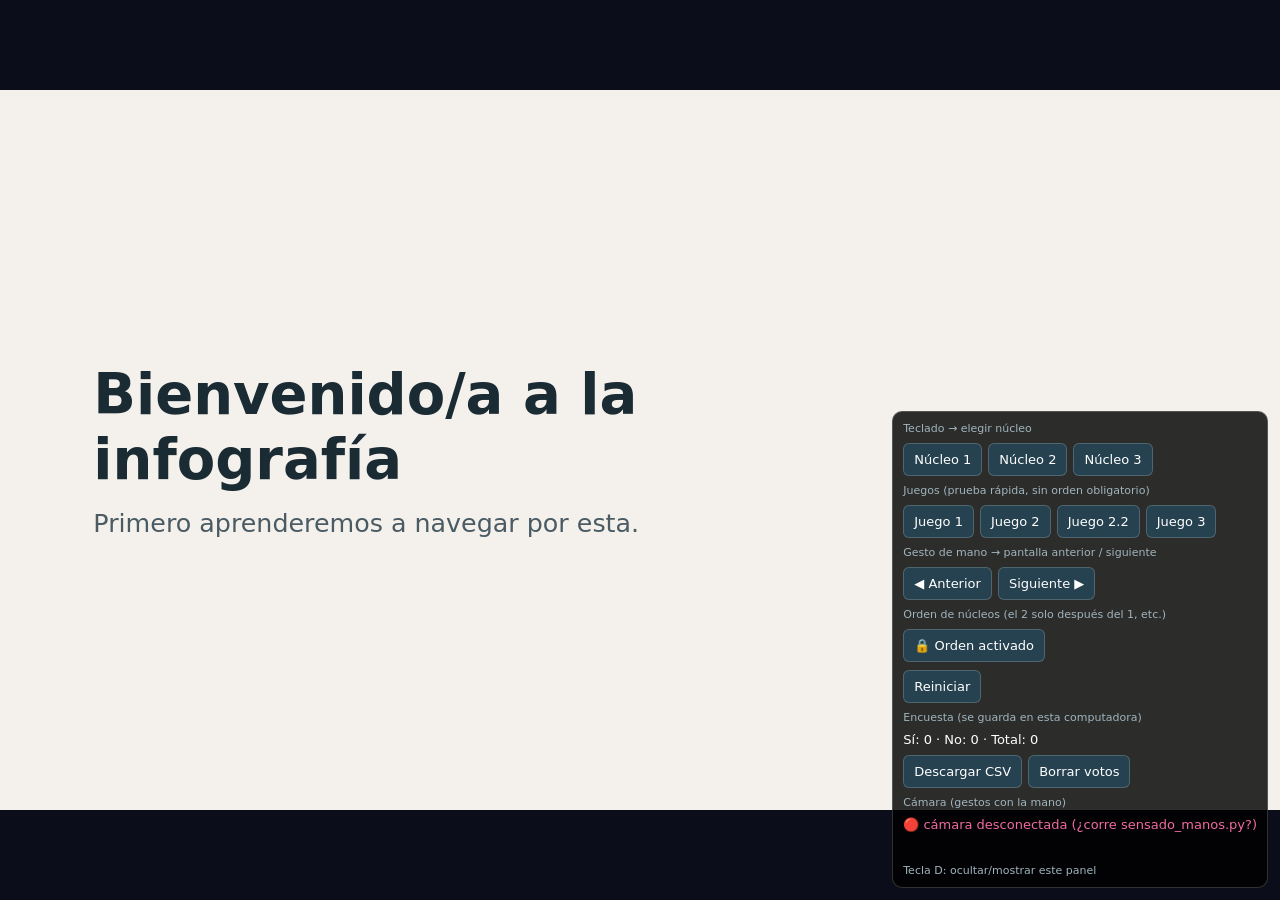
==== index.html @ da6205fe "Narrativa de la IA, gestos con dos manos y ajustes de textos - Textos en vos y narrativa en segunda " ====
<!DOCTYPE html>
<html lang="es">
<head>
<meta charset="UTF-8">
<meta name="viewport" content="width=device-width, initial-scale=1">
<title>Infografía interactiva</title>
<style>
  :root {
    --fondo: #0e2a3b;
    --texto: #eef2ee;
    --texto-suave: #9fb4bd;
    --acento: #f2b134;
    --fade: 600ms;
  }
  * { box-sizing: border-box; margin: 0; padding: 0; }
  html, body { height: 100%; overflow: hidden; background: var(--fondo); cursor: none; }
  body.con-panel { cursor: auto; }
  body { font-family: "Segoe UI", system-ui, -apple-system, Roboto, sans-serif; color: var(--texto); }

  #pantalla {
    position: fixed; inset: 0;
    display: flex; flex-direction: column; align-items: center; justify-content: center;
    text-align: center; padding: 6vmin; gap: 2.2vmin;
  }
  #pantalla[hidden] { display: none; }
  #pantalla:focus { outline: none; }
  #pantalla h1 { font-size: clamp(2.4rem, 8vmin, 6rem); font-weight: 700; letter-spacing: -0.02em; line-height: 1.05; }
  #pantalla p.sub { font-size: clamp(1.1rem, 3vmin, 2rem); color: var(--texto-suave); max-width: 40ch; }
  #pantalla .aviso { margin-top: 4vmin; font-size: clamp(1rem, 2.4vmin, 1.5rem); color: var(--acento); animation: respirar 2.4s ease-in-out infinite; }
  #pantalla .aro { width: 14vmin; height: 14vmin; border-radius: 50%; border: 0.6vmin solid var(--acento); animation: pulso 2.4s ease-in-out infinite; }
  @keyframes respirar { 0%, 100% { opacity: .35; } 50% { opacity: 1; } }
  @keyframes pulso { 0%, 100% { transform: scale(.85); opacity: .5; } 50% { transform: scale(1); opacity: 1; } }

  #nucleo { position: fixed; inset: 0; width: 100%; height: 100%; border: 0; background: #fff; }
  #nucleo[hidden] { display: none; }

  #velo { position: fixed; inset: 0; background: #0a0a0a; opacity: 0; pointer-events: none; transition: opacity var(--fade) ease; z-index: 10; }
  #velo.activo { opacity: 1; }

  /* Pantalla de error de memoria (encima del núcleo, sin cambiar de pantalla) */
  #error-memoria { position: fixed; inset: 0; z-index: 15; display: flex; align-items: center; justify-content: center;
    background: rgba(10,10,10,.82); font-family: "Press Start 2P", monospace; }
  #error-memoria[hidden] { display: none; }
  #error-memoria .tarjeta-error { width: min(80vw, 1300px); padding: 5vmin 4vmin; text-align: center; background: #000;
    border: 0.8vmin solid #fff; display: flex; flex-direction: column; align-items: center; gap: 3.5vmin; }
  #error-memoria .icono-error { width: 12vmin; height: 12vmin; display: flex; align-items: center; justify-content: center;
    background: #FF2A2A; color: #fff; font-size: 7vmin; }
  #error-memoria .titulo-error { color: #fff; font-size: clamp(16px, 3vmin, 40px); line-height: 1.5; }
  #error-memoria .texto-error { color: #fff; font-size: clamp(14px, 2.6vmin, 34px); line-height: 1.7; }

  /* Pantalla de carga (dentro del velo): solo se ve si la página tarda en estar lista */
  @font-face { font-family: "Press Start 2P"; font-display: block; src: url("assets/nucleo1/fonts/PressStart2P-Regular.ttf") format("truetype"); }
  #carga {
    position: absolute; inset: 0; display: flex; flex-direction: column; align-items: center; justify-content: center;
    gap: 4vmin; font-family: "Press Start 2P", monospace; color: #fff;
    opacity: 0; transition: opacity 200ms steps(2);
  }
  #velo.cargando #carga { opacity: 1; }
  #carga p { font-size: clamp(14px, 2.6vmin, 30px); letter-spacing: .1em; }
  #carga p::after { content: ""; animation: puntos 1.2s steps(4) infinite; }
  @keyframes puntos { 0% { content: ""; } 25% { content: "."; } 50% { content: ".."; } 75% { content: "..."; } }
  /* Barra con "bloques" que se llenan de a saltos, como la del núcleo 1 */
  #carga .barra {
    width: min(60vw, 900px); height: clamp(18px, 4vmin, 44px); padding: 0.6vmin;
    background: #1e1e28; border: 0.5vmin solid #c6ff34;
  }
  #carga .relleno {
    height: 100%; width: 0; background: repeating-linear-gradient(90deg, #c6ff34 0 22px, #a9d062 22px 26px);
  }
  #velo.cargando .relleno { animation: llenar 2.4s steps(16) infinite; }
  @keyframes llenar { 0% { width: 0; } 85%, 100% { width: 100%; } }

  /* Panel de pruebas: reemplaza a los sensores mientras desarrollás */
  #panel {
    position: fixed; right: 12px; bottom: 12px; z-index: 20;
    display: flex; flex-direction: column; gap: 8px; padding: 10px;
    background: rgba(0,0,0,.82); border: 1px solid #ffffff30; border-radius: 10px;
    font-size: 13px; color: #fff; user-select: none;
  }
  #panel[hidden] { display: none; }
  #panel .fila { display: flex; gap: 6px; flex-wrap: wrap; }
  #panel button {
    font: inherit; color: #fff; background: #26414f; border: 1px solid #ffffff30; border-radius: 6px;
    padding: 8px 10px; cursor: pointer;
  }
  #panel button:hover { background: #335767; }
  #panel button:active { background: var(--acento); color: #000; }
  #panel .etq { color: #9fb4bd; font-size: 11px; }
  #panel #estado { color: var(--acento); min-height: 1.2em; }

  @media (prefers-reduced-motion: reduce) {
    #pantalla .aviso, #pantalla .aro { animation: none; }
    #velo { transition-duration: 1ms; }
  }
</style>
</head>
<body>

<div id="pantalla" role="status" aria-live="polite" tabindex="-1"></div>
<iframe id="nucleo" title="Contenido" hidden></iframe>
<!-- Pantalla de error: se eligió una memoria que no corresponde -->
<div id="error-memoria" hidden>
  <div class="tarjeta-error">
    <div class="icono-error">!</div>
    <p class="titulo-error">¡Esa no es la memoria correcta!</p>
    <p class="texto-error"></p>
  </div>
</div>
<div id="velo">
  <div id="carga"><p>CARGANDO</p><div class="barra"><div class="relleno"></div></div></div>
</div>

<div id="panel" hidden>
  <div class="etq">Teclado → elegir núcleo</div>
  <div class="fila" id="fila-nucleos"></div>
  <div class="etq">Juegos (prueba rápida, sin orden obligatorio)</div>
  <div class="fila" id="fila-juegos"></div>
  <div class="etq">Gesto de mano → pantalla anterior / siguiente</div>
  <div class="fila">
    <button type="button" tabindex="-1" data-accion="ANTERIOR">◀ Anterior</button>
    <button type="button" tabindex="-1" data-accion="SIGUIENTE">Siguiente ▶</button>
  </div>
  <div class="etq">Orden de núcleos (el 2 solo después del 1, etc.)</div>
  <div class="fila"><button type="button" tabindex="-1" id="btn-orden"></button></div>
  <div class="fila"><button type="button" tabindex="-1" data-accion="REINICIAR">Reiniciar</button></div>
  <div class="etq">Encuesta (se guarda en esta computadora)</div>
  <div id="votos-resumen" class="etq" style="color:#fff;font-size:13px"></div>
  <div class="fila">
    <button type="button" tabindex="-1" id="btn-votos-csv">Descargar CSV</button>
    <button type="button" tabindex="-1" id="btn-votos-borrar">Borrar votos</button>
  </div>
  <div class="etq">Cámara (gestos con la mano)</div>
  <div id="estado-camara" class="etq" style="font-size:13px">⚪ buscando el sensado…</div>
  <div id="estado"></div>
  <div class="etq">Tecla D: ocultar/mostrar este panel</div>
</div>

<script src="js/manos.js"></script>
<script>
/* ============================================================
   CONFIGURACIÓN
   ============================================================ */
const CONFIG = {
  textoStandby: '<span data-mano="der"></span> Arrastrá con la mano derecha para continuar',
  textoFin: "Gracias por participar",
  textoReinicio: '<span data-mano="der"></span> Arrastrá con la mano derecha para volver al inicio',

  /* Tutorial de navegación: lo primero que se ve. Funciona como un núcleo más
     (sus pantallas reciben Siguiente/Anterior) y al terminarlo pasa al núcleo 1. */
  tutorial: "nucleos/tutorial.html",

  /* standby (opcional): una página propia que se muestra ANTES del núcleo, en lugar de la pantalla
     genérica. sinStandby: true → se pasa directo al núcleo, sin pantalla previa. Siguiente/Anterior en esa página los maneja el contenedor. */
  nucleos: [
    { archivo: "nucleos/nucleo1.html", titulo: "Núcleo 1", subtitulo: "Descripción corta del núcleo 1",
      standby: "nucleos/nucleo1-memoria.html", memoria: { nombre: "UNO", color: "ROJO", hex: "#FF2A2A" } },
    { archivo: "nucleos/nucleo2.html", titulo: "Núcleo 2", subtitulo: "Descripción corta del núcleo 2",
      sinStandby: true,   // el "Inserte la memoria DOS" ya está al final del núcleo 1
      memoria: { nombre: "DOS", color: "VERDE", hex: "#00C80F" } },
    { archivo: "nucleos/nucleo3.html", titulo: "Núcleo 3", subtitulo: "Descripción corta del núcleo 3",
      sinStandby: true,   // el "Insertá la memoria TRES" ya está al final del núcleo 2
      memoria: { nombre: "TRES", color: null, hex: "#BD72FF" } }   // TODO: color de la memoria TRES
    // el juego de difusión está dentro del núcleo 3 (botón "Juego 3" del panel para probarlo directo)
  ],

  /* Qué tecla dispara qué acción. En la instalación real:
     - el teclado elige el núcleo,
     - el gesto (MediaPipe) llamará a Acciones.emitir("SIGUIENTE") / Acciones.emitir("ANTERIOR"). */
  teclas: {
    SIGUIENTE:   ["Space", "ArrowRight"],   // placeholder del gesto
    ANTERIOR:    ["KeyA", "ArrowLeft"],
    // S / O / C: las teclas que mandan las memorias de la instalación (O y el cero, por las dudas, van al 2).
    // Q/W/E y 1/2/3 quedan para probar con el teclado.
    NUCLEO:      { KeyS: 0, KeyO: 1, Digit0: 1, Numpad0: 1, KeyC: 2,
                   KeyQ: 0, KeyW: 1, KeyE: 2,
                   Digit1: 0, Digit2: 1, Digit3: 2, Numpad1: 0, Numpad2: 1, Numpad3: 2 },
    REINICIAR:   "KeyR",
    PANEL:       "KeyD"
  },

  ordenObligatorio: true,  // un núcleo solo se abre si ya se abrió el anterior (se cambia desde el panel)
  panelPruebas: true,      // mostrar el panel de botones (poné false en la instalación)
  inactividadMs: 120000,   // sin actividad → vuelve al inicio (0 = desactivado)
  pantallaCompleta: true,
  /* Cámara (sensado/sensado_manos.py): manda "siguiente" / "anterior" por WebSocket.
     Si el script no está corriendo, la página reintenta sola; el teclado sigue funcionando igual. */
  camaraWS: "ws://localhost:9980",
  camaraReintentoMs: 3000,
  fadeMs: 600
};

/* ============================================================
   SECUENCIA: tutorial → [standby 1] → núcleo 1 → standby → núcleo 2 → standby → núcleo 3 → fin
   (el primer núcleo solo lleva standby si tiene uno propio; el paso 0 es el "inicio")
   ============================================================ */
const pasos = CONFIG.tutorial ? [{ tipo: "tutorial" }] : [];
const conPantallas = tipo => tipo === "nucleo" || tipo === "tutorial";   // reciben Siguiente/Anterior
CONFIG.nucleos.forEach((n, i) => {
  if ((i > 0 && !n.sinStandby) || n.standby) pasos.push({ tipo: "standby", nucleo: i });
  pasos.push({ tipo: "nucleo", nucleo: i });
});
pasos.push({ tipo: "fin" });

/* ============================================================
   ORQUESTADOR
   ============================================================ */
const pantalla = document.getElementById("pantalla");
const iframe   = document.getElementById("nucleo");
const velo     = document.getElementById("velo");
const panel    = document.getElementById("panel");
const estado   = document.getElementById("estado");

document.documentElement.style.setProperty("--fade", CONFIG.fadeMs + "ms");

let pasoActual = 0;
let ocupado = false;
let nucleoListo = false;   // el núcleo avisa cuando ya puede recibir acciones
let alEstarListo = null;   // irA espera este aviso antes de sacar el velo
let temporizadorInactividad = null;
const visitados = new Set();   // núcleos que ya se abrieron en esta visita

/* ---------- Encuesta: los votos se guardan en el navegador de esta computadora (localStorage) ---------- */
const CLAVE_VOTOS = "pictoria-votos";
function leerVotos() {
  try { return JSON.parse(localStorage.getItem(CLAVE_VOTOS)) || []; } catch (e) { return []; }
}
function guardarVoto(pregunta, respuesta) {
  const votos = leerVotos();
  votos.push({ pregunta, respuesta, fecha: new Date().toISOString() });
  try { localStorage.setItem(CLAVE_VOTOS, JSON.stringify(votos)); } catch (e) {}
  pintarVotos();
}
function pintarVotos() {
  const votos = leerVotos(), si = votos.filter(v => v.respuesta === "si").length;
  const el = document.getElementById("votos-resumen");
  if (el) el.textContent = `Sí: ${si} · No: ${votos.length - si} · Total: ${votos.length}`;
}
function descargarVotos() {
  const filas = [["fecha", "pregunta", "respuesta"]].concat(leerVotos().map(v => [v.fecha, v.pregunta, v.respuesta]));
  const csv = filas.map(f => f.join(",")).join("\n");
  const a = document.createElement("a");
  a.href = URL.createObjectURL(new Blob(["\ufeff" + csv], { type: "text/csv;charset=utf-8" }));
  a.download = "pictoria-votos-" + new Date().toISOString().slice(0, 10) + ".csv";
  a.click();
  setTimeout(() => URL.revokeObjectURL(a.href), 1000);
}

const esperar = ms => new Promise(r => setTimeout(r, ms));
const avisar = txt => { estado.textContent = txt; };

function dibujarPantalla(paso) {
  let html = "";
  if (paso.tipo === "standby") {
    const n = CONFIG.nucleos[paso.nucleo];
    html = `<div class="aro"></div><h1>${n.titulo}</h1><p class="sub">${n.subtitulo}</p><p class="aviso">${CONFIG.textoStandby}</p>`;
  } else if (paso.tipo === "fin") {
    html = `<h1>${CONFIG.textoFin}</h1><p class="aviso">${CONFIG.textoReinicio}</p>`;
  }
  pantalla.innerHTML = html;
  Manos.llenar(pantalla);
}

// consulta (opcional): se agrega a la URL del núcleo, ej. "inicio=d1" para arrancar en esa pantalla
async function irA(indice, consulta) {
  ocupado = true;
  nucleoListo = false;
  velo.classList.add("activo");
  await esperar(CONFIG.fadeMs);

  pasoActual = indice;
  const paso = pasos[indice];
  if (indice === 0) visitados.clear();   // visitante nuevo

  const standbyPropio = paso.tipo === "standby" && CONFIG.nucleos[paso.nucleo].standby;
  if (conPantallas(paso.tipo) || standbyPropio) {
    if (paso.tipo === "nucleo") visitados.add(paso.nucleo);
    pantalla.hidden = true;
    iframe.hidden = false;
    iframe.onload = () => { try { iframe.contentWindow.focus(); } catch (e) {} };
    iframe.src = (paso.tipo === "tutorial" ? CONFIG.tutorial : (standbyPropio || CONFIG.nucleos[paso.nucleo].archivo))
               + (consulta && !standbyPropio ? "?" + consulta : "");
  } else {
    // El foco estaba dentro del iframe: al ocultarlo hay que devolvérselo al contenedor,
    // si no las teclas no le llegan a nadie hasta que se hace clic.
    // Ojo: sin esto, la carga de "about:blank" dispara el onload anterior y el iframe oculto
    // vuelve a robarse el foco.
    iframe.onload = null;
    iframe.blur();
    iframe.hidden = true;
    iframe.src = "about:blank";
    window.focus();
    pantalla.hidden = false;
    pantalla.focus({ preventScroll: true });
    dibujarPantalla(paso);
  }

  // Si se cargó una página, el velo sigue puesto hasta que avise que está lista
  // (así no se ve el núcleo anterior ni el nuevo a medio armar). Máximo 4 s por las dudas.
  // Si tarda más de medio segundo, aparece la pantalla de carga (en local casi nunca se ve).
  if (!iframe.hidden) {
    const mostrarCarga = setTimeout(() => velo.classList.add("cargando"), 500);
    await Promise.race([new Promise(r => { alEstarListo = r; }), esperar(4000)]);
    alEstarListo = null;
    clearTimeout(mostrarCarga);
    velo.classList.remove("cargando");
  }

  velo.classList.remove("activo");
  await esperar(CONFIG.fadeMs);
  ocupado = false;
  reiniciarInactividad();
}

function avanzarPaso() {
  if (ocupado) return;
  const siguiente = pasoActual + 1;
  irA(siguiente < pasos.length ? siguiente : 0);
}

function retrocederPaso() {
  if (ocupado || pasoActual === 0) return;
  irA(pasoActual - 1);
}

/* Atajos de prueba del panel: abren un núcleo directo en la pantalla de su juego (sin orden obligatorio).
   pantalla: id de la <section> donde arranca el juego (null = todavía no existe). */
const JUEGOS = [
  { nombre: "Juego 1",   nucleo: 0, pantalla: "p7" },        // núcleo 1: probar la tableta → unir puntos
  { nombre: "Juego 2",   nucleo: 1, pantalla: "j2-intro" },  // núcleo 2: gatos y bicicletas
  { nombre: "Juego 2.2", nucleo: 1, pantalla: "j22-observa" },  // núcleo 2: observar peces y dibujar uno
  { nombre: "Juego 3",   nucleo: 2, pantalla: "d1" }         // núcleo 3: juego de difusión
];
function irAJuego(j) {
  if (ocupado) return;
  if (!j.pantalla) { avisar(j.nombre + ": todavía no está hecho"); return; }
  const indice = pasos.findIndex(p => p.tipo === "nucleo" && p.nucleo === j.nucleo);
  if (indice !== -1) irA(indice, "inicio=" + j.pantalla);
}

/* Muestra "¡Esa no es la memoria correcta!" y qué memoria insertar; se va sola a los pocos segundos */
let temporizadorError = null;
function mostrarErrorMemoria(esperado) {
  const caja = document.getElementById("error-memoria"), texto = caja.querySelector(".texto-error");
  const n = CONFIG.nucleos[esperado];
  if (!n) {
    texto.textContent = "Ya recorriste todas las memorias.";
  } else {
    const m = n.memoria || { nombre: String(esperado + 1) };
    texto.innerHTML = `Insertá la memoria <span style="color:${m.hex || "#fff"}">${m.nombre}</span>` +
      (m.color ? `<br>color <span style="color:${m.hex}">${m.color}</span> en la ranura` : " en la ranura");
  }
  avisar("Memoria equivocada → va la " + (n ? (esperado + 1) : "—"));
  caja.hidden = false;
  caja.animate([{ opacity: 0, transform: "scale(1.04)" }, { opacity: 1, transform: "none" }], { duration: 250, easing: "ease-out" });
  clearTimeout(temporizadorError);
  temporizadorError = setTimeout(() => {
    caja.animate([{ opacity: 1 }, { opacity: 0 }], { duration: 300 }).onfinish = () => { caja.hidden = true; };
  }, 4000);
  reiniciarInactividad();
}

function irANucleo(n) {
  if (ocupado) return;
  // Insertar la memoria arranca el núcleo directamente. Su pantalla previa ("Insertá la memoria…")
  // es la que pide la memoria: se ve al llegar desde el paso anterior (ej. al terminar el tutorial).
  const indice = pasos.findIndex(p => p.tipo === "nucleo" && p.nucleo === n);
  if (indice === -1 || indice === pasoActual) return;
  // Orden obligatorio: solo se puede entrar al núcleo que sigue (el siguiente al último visitado).
  // Si eligió otro (adelantarse o volver a uno ya hecho), se le dice qué memoria insertar.
  if (CONFIG.ordenObligatorio) {
    const esperado = visitados.size ? Math.max(...visitados) + 1 : 0;
    if (n !== esperado) { mostrarErrorMemoria(esperado); return; }
  }
  irA(indice);
}

function reiniciar() {
  if (ocupado || pasoActual === 0) return;
  irA(0);
}

/* ============================================================
   BUS DE ACCIONES
   Todos los sensores terminan acá. Los núcleos nunca ven teclas ni cámara.
   ============================================================ */
function emitir(accion, datos = {}) {
  reiniciarInactividad();
  const tipoPaso = pasos[pasoActual].tipo;
  avisar(accion + (datos.tipo ? " (" + datos.tipo + ")" : "") + (datos.nucleo !== undefined ? " " + (datos.nucleo + 1) : ""));

  if (accion === "IR_A_NUCLEO") { irANucleo(datos.nucleo); return; }
  if (accion === "REINICIAR")   { reiniciar(); return; }

  // Fuera de un núcleo (standby, fin), SIGUIENTE avanza en el contenedor
  if (accion === "SIGUIENTE" && !conPantallas(tipoPaso)) { avanzarPaso(); return; }
  if (accion === "ANTERIOR"  && !conPantallas(tipoPaso)) { retrocederPaso(); return; }

  // Dentro de un núcleo, el núcleo decide qué hacer con la acción
  if (conPantallas(tipoPaso) && nucleoListo && !ocupado) {
    iframe.contentWindow.postMessage({ origen: "contenedor", tipo: "accion", accion, datos }, "*");
  }
}
window.Acciones = { emitir };

/* ---------- Cámara: gestos de la mano (MediaPipe en sensado/sensado_manos.py) ----------
   El script de Python abre un WebSocket y manda "siguiente" o "anterior" con cada deslizamiento.
   Entran por el mismo bus que las teclas (Espacio / A), así que todo lo demás funciona igual. */
(function conectarCamara() {
  const estadoCam = document.getElementById("estado-camara");
  const pintar = (txt, color) => { estadoCam.textContent = txt; estadoCam.style.color = color; };
  let ws;
  try { ws = new WebSocket(CONFIG.camaraWS); }
  catch (e) { setTimeout(conectarCamara, CONFIG.camaraReintentoMs); return; }
  ws.onopen = () => pintar("🟢 cámara conectada", "#8BC34A");
  ws.onmessage = (e) => {
    const msg = String(e.data).trim().toLowerCase();
    if (msg === "siguiente") emitir("SIGUIENTE");
    else if (msg === "anterior") emitir("ANTERIOR");
  };
  ws.onclose = () => {   // el script no está corriendo (o se cortó): reintentar
    pintar("🔴 cámara desconectada (¿corre sensado_manos.py?)", "#F06A9E");
    setTimeout(conectarCamara, CONFIG.camaraReintentoMs);
  };
})();

/* ---------- Inactividad ---------- */
function reiniciarInactividad() {
  clearTimeout(temporizadorInactividad);
  if (CONFIG.inactividadMs > 0 && pasoActual !== 0) {
    temporizadorInactividad = setTimeout(reiniciar, CONFIG.inactividadMs);
  }
}

/* ---------- Teclado (llega tanto del contenedor como reenviado por los núcleos) ---------- */
function procesarTecla(code, abajo) {
  const T = CONFIG.teclas;

  if (!abajo) return false;

  if (T.SIGUIENTE.includes(code))        { emitir("SIGUIENTE"); return true; }
  if (T.ANTERIOR.includes(code))         { emitir("ANTERIOR"); return true; }
  if (code in T.NUCLEO)                  { emitir("IR_A_NUCLEO", { nucleo: T.NUCLEO[code] }); return true; }
  if (code === T.REINICIAR)              { emitir("REINICIAR"); return true; }
  if (code === T.PANEL)                  { alternarPanel(); return true; }
  return false;
}

function pidePantallaCompleta() {
  if (CONFIG.pantallaCompleta && !document.fullscreenElement) {
    document.documentElement.requestFullscreen?.().catch(() => {});
  }
}

window.addEventListener("keydown", (e) => {
  if (e.repeat) { e.preventDefault(); return; }
  pidePantallaCompleta();
  if (procesarTecla(e.code, true)) e.preventDefault();
});
window.addEventListener("keyup", (e) => {
  if (procesarTecla(e.code, false)) e.preventDefault();
});

/* ---------- Mensajes desde los núcleos ---------- */
window.addEventListener("message", (e) => {
  if (e.source !== iframe.contentWindow) return;
  const msg = e.data;
  if (!msg || msg.origen !== "infografia") return;

  switch (msg.tipo) {
    case "listo":      nucleoListo = true; if (alEstarListo) alEstarListo(); break;
    case "voto":       guardarVoto(msg.pregunta, msg.respuesta); break;
    case "pedir-votos": {
      const v = leerVotos().filter(x => !msg.pregunta || x.pregunta === msg.pregunta);
      const si = v.filter(x => x.respuesta === "si").length;
      iframe.contentWindow.postMessage({ origen: "contenedor", tipo: "votos", si, no: v.length - si }, "*");
      break;
    }
    case "terminado":  nucleoListo = false; avanzarPaso(); break;
    case "volver":     nucleoListo = false; retrocederPaso(); break;
    case "actividad":  reiniciarInactividad(); break;
    case "reiniciar":  reiniciar(); break;
    case "tecla":      procesarTecla(msg.code, msg.abajo); break;   // teclas con el foco dentro del núcleo
  }
});

/* ---------- Panel de pruebas ---------- */
function alternarPanel() {
  panel.hidden = !panel.hidden;
  document.body.classList.toggle("con-panel", !panel.hidden);
}

(function armarPanel() {
  const fila = document.getElementById("fila-nucleos");
  CONFIG.nucleos.forEach((n, i) => {
    const b = document.createElement("button");
    b.type = "button"; b.tabIndex = -1; b.textContent = "Núcleo " + (i + 1);
    b.addEventListener("click", () => emitir("IR_A_NUCLEO", { nucleo: i }));
    fila.appendChild(b);
  });
  const filaJuegos = document.getElementById("fila-juegos");
  JUEGOS.forEach(j => {
    const b = document.createElement("button");
    b.type = "button"; b.tabIndex = -1; b.textContent = j.nombre;
    if (!j.pantalla) b.style.opacity = ".45";
    b.addEventListener("click", () => irAJuego(j));
    filaJuegos.appendChild(b);
  });
  panel.querySelectorAll("[data-accion]").forEach(b =>
    b.addEventListener("click", () => emitir(b.dataset.accion)));

  document.getElementById("btn-votos-csv").addEventListener("click", descargarVotos);
  document.getElementById("btn-votos-borrar").addEventListener("click", () => {
    if (confirm("¿Borrar todos los votos guardados? Antes conviene descargar el CSV.")) {
      try { localStorage.removeItem(CLAVE_VOTOS); } catch (e) {}
      pintarVotos();
    }
  });
  pintarVotos();

  const bo = document.getElementById("btn-orden");
  const pintarOrden = () => { bo.textContent = CONFIG.ordenObligatorio ? "🔒 Orden activado" : "🔓 Orden desactivado"; };
  bo.addEventListener("click", () => { CONFIG.ordenObligatorio = !CONFIG.ordenObligatorio; pintarOrden(); });
  pintarOrden();

  // Evita que los botones del panel roben el foco y reaccionen a Espacio/Enter
  panel.addEventListener("mousedown", e => e.preventDefault());

  if (CONFIG.panelPruebas) alternarPanel();
})();

/* ---------- Arranque ---------- */
irA(0);
window.focus();
</script>
</body>
</html>
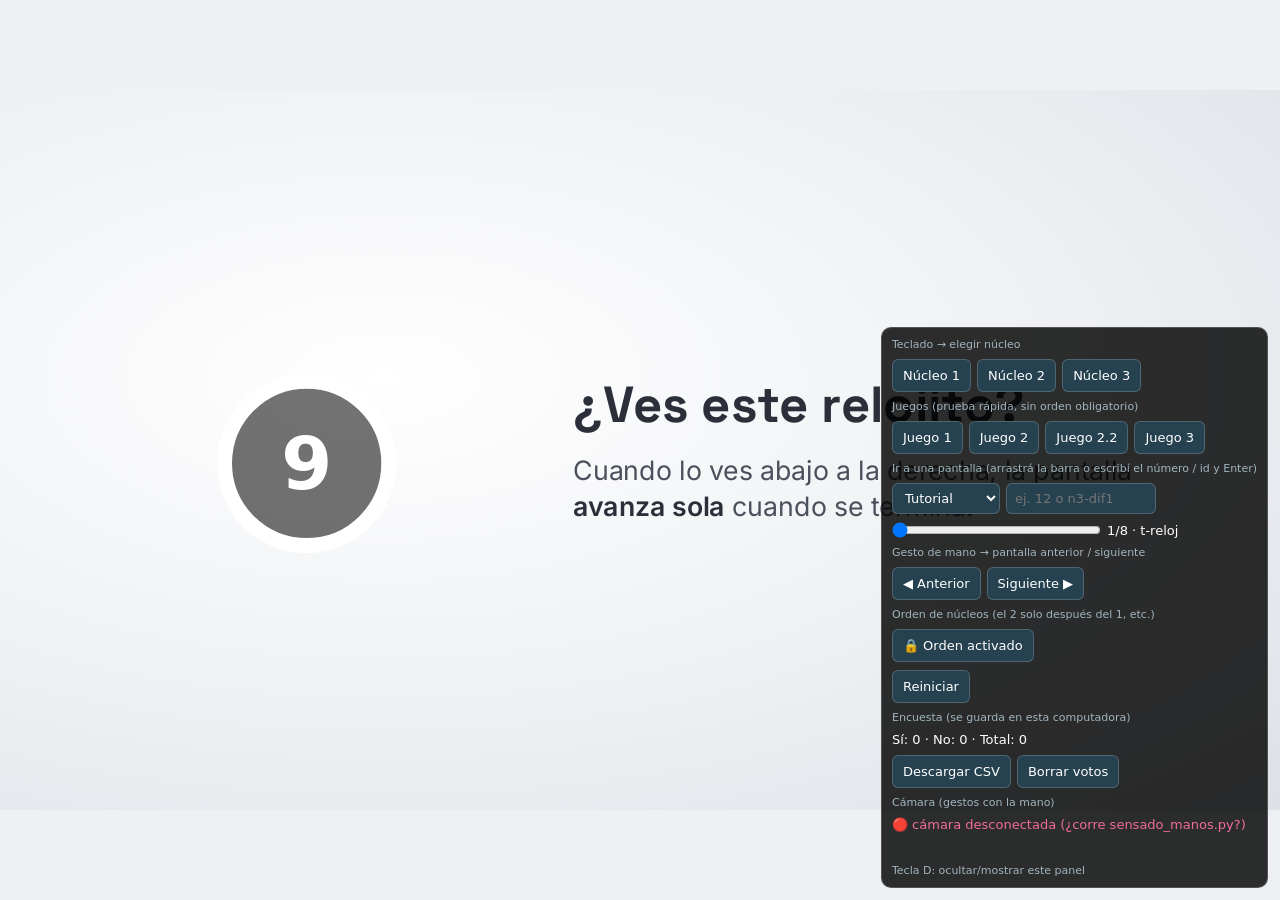
==== commit 0050915f: "Núcleo 3: encuesta arrastrando al personaje, pantalla final, usos de Adobe y difusión más suave; pan" ====
--- a/index.html
+++ b/index.html
@@ -37,6 +37,15 @@
   #velo { position: fixed; inset: 0; background: #0a0a0a; opacity: 0; pointer-events: none; transition: opacity var(--fade) ease; z-index: 10; }
   #velo.activo { opacity: 1; }
 
+  /* Confirmación de gesto: una burbuja con la mano y un tilde, abajo al centro */
+  #gesto-ok { position: fixed; left: 50%; bottom: 4vmin; z-index: 16; transform: translateX(-50%);
+    display: flex; align-items: center; gap: 1.2vmin; padding: 1.2vmin 2.4vmin; border-radius: 999px;
+    background: rgba(255,255,255,.95); box-shadow: 0 1vmin 3vmin rgba(0,0,0,.3); pointer-events: none; }
+  #gesto-ok[hidden] { display: none; }
+  #gesto-ok .gesto-ok-mano { font-size: 4vmin; line-height: 0; }
+  #gesto-ok .gesto-ok-tilde { width: 4.5vmin; height: 4.5vmin; border-radius: 50%; display: flex; align-items: center; justify-content: center;
+    background: #3FB56A; color: #fff; font: 700 3vmin/1 "Segoe UI", sans-serif; }
+
   /* Pantalla de error de memoria (encima del núcleo, sin cambiar de pantalla) */
   #error-memoria { position: fixed; inset: 0; z-index: 15; display: flex; align-items: center; justify-content: center;
     background: rgba(10,10,10,.82); font-family: "Press Start 2P", monospace; }
@@ -86,6 +95,10 @@
   #panel button:hover { background: #335767; }
   #panel button:active { background: var(--acento); color: #000; }
   #panel .etq { color: #9fb4bd; font-size: 11px; }
+  #panel { cursor: auto; }
+  #panel select, #panel input[type=text] { font: inherit; color: #fff; background: #26414f; border: 1px solid #ffffff30;
+    border-radius: 6px; padding: 6px 8px; }
+  #panel input[type=text] { width: 150px; }
   #panel #estado { color: var(--acento); min-height: 1.2em; }
 
   @media (prefers-reduced-motion: reduce) {
@@ -98,6 +111,9 @@
 
 <div id="pantalla" role="status" aria-live="polite" tabindex="-1"></div>
 <iframe id="nucleo" title="Contenido" hidden></iframe>
+<!-- Confirmación de gesto detectado por la cámara (aparece un instante y se va) -->
+<div id="gesto-ok" hidden><div class="gesto-ok-mano"></div><div class="gesto-ok-tilde">✓</div></div>
+
 <!-- Pantalla de error: se eligió una memoria que no corresponde -->
 <div id="error-memoria" hidden>
   <div class="tarjeta-error">
@@ -115,6 +131,16 @@
   <div class="fila" id="fila-nucleos"></div>
   <div class="etq">Juegos (prueba rápida, sin orden obligatorio)</div>
   <div class="fila" id="fila-juegos"></div>
+  <div class="etq">Ir a una pantalla (arrastrá la barra o escribí el número / id y Enter)</div>
+  <div class="fila">
+    <select id="sel-paso" tabindex="-1"></select>
+    <input id="txt-pantalla" type="text" list="lista-pantallas" placeholder="ej. 12 o n3-dif1" autocomplete="off">
+    <datalist id="lista-pantallas"></datalist>
+  </div>
+  <div class="fila" style="align-items:center">
+    <input id="barra-pantalla" type="range" min="1" max="1" value="1" tabindex="-1" style="flex:1">
+    <span id="lbl-pantalla" style="min-width:150px">—</span>
+  </div>
   <div class="etq">Gesto de mano → pantalla anterior / siguiente</div>
   <div class="fila">
     <button type="button" tabindex="-1" data-accion="ANTERIOR">◀ Anterior</button>
@@ -262,12 +288,16 @@
 
 // consulta (opcional): se agrega a la URL del núcleo, ej. "inicio=d1" para arrancar en esa pantalla
 async function irA(indice, consulta) {
+  confirmacionActiva = true;   // cada página nueva arranca con la confirmación prendida
   ocupado = true;
   nucleoListo = false;
   velo.classList.add("activo");
   await esperar(CONFIG.fadeMs);
 
   pasoActual = indice;
+  const selPaso = document.getElementById("sel-paso");   // panel: muestra el paso actual y vacía la lista de pantallas
+  if (selPaso) selPaso.value = indice;
+  pintarPantallas([], -1);
   const paso = pasos[indice];
   if (indice === 0) visitados.clear();   // visitante nuevo
 
@@ -337,6 +367,54 @@
   if (indice !== -1) irA(indice, "inicio=" + j.pantalla);
 }
 
+/* ---------- Panel: ir directo a una pantalla ----------
+   El selector elige el paso (tutorial, núcleo, fin; sin orden obligatorio). La barra y el texto saltan a
+   una pantalla del paso cargado: el núcleo avisa su lista de pantallas con el mensaje "pantalla". */
+let pantallasPaso = [];
+function nombrePaso(p) {
+  if (p.tipo === "tutorial") return "Tutorial";
+  if (p.tipo === "standby") return "Memoria " + (p.nucleo + 1);
+  if (p.tipo === "nucleo") return "Núcleo " + (p.nucleo + 1);
+  return "Fin";
+}
+function pintarPantallas(ids, actual) {
+  pantallasPaso = ids.map(s => s.replace(/^#/, ""));
+  const barra = document.getElementById("barra-pantalla");
+  barra.max = Math.max(1, pantallasPaso.length);
+  barra.value = actual + 1;
+  document.getElementById("lbl-pantalla").textContent = pantallasPaso.length
+    ? (actual + 1) + "/" + pantallasPaso.length + " · " + pantallasPaso[actual] : "—";
+  document.getElementById("lista-pantallas").innerHTML = pantallasPaso.map(id => `<option value="${id}">`).join("");
+}
+function irAPantalla(i) {
+  if (i < 0 || i >= pantallasPaso.length) { avisar("No existe esa pantalla"); return; }
+  emitir("IR_A_PANTALLA", { indice: i });
+}
+function prepararIrAPantalla() {
+  const sel = document.getElementById("sel-paso");
+  sel.innerHTML = pasos.map((p, i) => `<option value="${i}">${nombrePaso(p)}</option>`).join("");
+  sel.addEventListener("change", () => {
+    if (ocupado) return;
+    pantallasPaso = [];
+    document.getElementById("lbl-pantalla").textContent = "—";
+    irA(+sel.value);
+    sel.blur();
+  });
+  const barra = document.getElementById("barra-pantalla"), lbl = document.getElementById("lbl-pantalla");
+  barra.addEventListener("input", () => {   // mientras se arrastra: sólo muestra a cuál va a ir
+    const i = barra.value - 1;
+    lbl.textContent = (i + 1) + "/" + pantallasPaso.length + " · " + (pantallasPaso[i] || "—");
+  });
+  barra.addEventListener("change", () => { irAPantalla(barra.value - 1); barra.blur(); });   // al soltar, va
+  const txt = document.getElementById("txt-pantalla");
+  txt.addEventListener("keydown", (e) => {
+    if (e.key !== "Enter") return;
+    const v = txt.value.trim().replace(/^#/, "");
+    irAPantalla(/^\d+$/.test(v) ? +v - 1 : pantallasPaso.indexOf(v));
+    txt.value = ""; txt.blur();
+  });
+}
+
 /* Muestra "¡Esa no es la memoria correcta!" y qué memoria insertar; se va sola a los pocos segundos */
 let temporizadorError = null;
 function mostrarErrorMemoria(esperado) {
@@ -405,6 +483,24 @@
 /* ---------- Cámara: gestos de la mano (MediaPipe en sensado/sensado_manos.py) ----------
    El script de Python abre un WebSocket y manda "siguiente" o "anterior" con cada deslizamiento.
    Entran por el mismo bus que las teclas (Espacio / A), así que todo lo demás funciona igual. */
+/* Muestra un instante qué gesto se detectó (mano roja o azul + tilde verde), para que la persona
+   sepa que el sistema la vio y no repita el gesto aunque la pantalla tarde un poco en cambiar.
+   Se muestra con la cámara y también con el teclado (Espacio/→ y A/←), para poder probarlo. */
+let temporizadorGesto = null;
+let confirmacionActiva = true;   // un núcleo la puede apagar (ej. en los juegos de dibujo)
+function confirmarGesto(lado) {
+  if (!confirmacionActiva) return;
+  const caja = document.getElementById("gesto-ok");
+  caja.querySelector(".gesto-ok-mano").innerHTML = Manos.svg(lado);
+  caja.hidden = false;
+  caja.animate([{ opacity: 0, transform: "translateX(-50%) scale(.7)" }, { opacity: 1, transform: "translateX(-50%) scale(1.08)" },
+                { opacity: 1, transform: "translateX(-50%) scale(1)" }], { duration: 300, easing: "ease-out" });
+  clearTimeout(temporizadorGesto);
+  temporizadorGesto = setTimeout(() => {
+    caja.animate([{ opacity: 1 }, { opacity: 0 }], { duration: 250 }).onfinish = () => { caja.hidden = true; };
+  }, 1100);
+}
+
 (function conectarCamara() {
   const estadoCam = document.getElementById("estado-camara");
   const pintar = (txt, color) => { estadoCam.textContent = txt; estadoCam.style.color = color; };
@@ -414,8 +510,8 @@
   ws.onopen = () => pintar("🟢 cámara conectada", "#8BC34A");
   ws.onmessage = (e) => {
     const msg = String(e.data).trim().toLowerCase();
-    if (msg === "siguiente") emitir("SIGUIENTE");
-    else if (msg === "anterior") emitir("ANTERIOR");
+    if (msg === "siguiente") { confirmarGesto("der"); emitir("SIGUIENTE"); }
+    else if (msg === "anterior") { confirmarGesto("izq"); emitir("ANTERIOR"); }
   };
   ws.onclose = () => {   // el script no está corriendo (o se cortó): reintentar
     pintar("🔴 cámara desconectada (¿corre sensado_manos.py?)", "#F06A9E");
@@ -437,8 +533,9 @@
 
   if (!abajo) return false;
 
-  if (T.SIGUIENTE.includes(code))        { emitir("SIGUIENTE"); return true; }
-  if (T.ANTERIOR.includes(code))         { emitir("ANTERIOR"); return true; }
+  // con el teclado también se muestra la confirmación del gesto (para probar sin cámara)
+  if (T.SIGUIENTE.includes(code))        { confirmarGesto("der"); emitir("SIGUIENTE"); return true; }
+  if (T.ANTERIOR.includes(code))         { confirmarGesto("izq"); emitir("ANTERIOR"); return true; }
   if (code in T.NUCLEO)                  { emitir("IR_A_NUCLEO", { nucleo: T.NUCLEO[code] }); return true; }
   if (code === T.REINICIAR)              { emitir("REINICIAR"); return true; }
   if (code === T.PANEL)                  { alternarPanel(); return true; }
@@ -452,11 +549,13 @@
 }
 
 window.addEventListener("keydown", (e) => {
+  if (e.target.matches && e.target.matches("#panel input")) return;   // escribiendo en el panel
   if (e.repeat) { e.preventDefault(); return; }
   pidePantallaCompleta();
   if (procesarTecla(e.code, true)) e.preventDefault();
 });
 window.addEventListener("keyup", (e) => {
+  if (e.target.matches && e.target.matches("#panel input")) return;
   if (procesarTecla(e.code, false)) e.preventDefault();
 });
 
@@ -467,8 +566,10 @@
   if (!msg || msg.origen !== "infografia") return;
 
   switch (msg.tipo) {
+    case "pantalla":   pintarPantallas(msg.ids || [], msg.actual); break;
     case "listo":      nucleoListo = true; if (alEstarListo) alEstarListo(); break;
     case "voto":       guardarVoto(msg.pregunta, msg.respuesta); break;
+    case "confirmacion": confirmacionActiva = !!msg.activa; break;
     case "pedir-votos": {
       const v = leerVotos().filter(x => !msg.pregunta || x.pregunta === msg.pregunta);
       const si = v.filter(x => x.respuesta === "si").length;
@@ -497,6 +598,7 @@
     b.addEventListener("click", () => emitir("IR_A_NUCLEO", { nucleo: i }));
     fila.appendChild(b);
   });
+  prepararIrAPantalla();
   const filaJuegos = document.getElementById("fila-juegos");
   JUEGOS.forEach(j => {
     const b = document.createElement("button");
@@ -523,7 +625,8 @@
   pintarOrden();
 
   // Evita que los botones del panel roben el foco y reaccionen a Espacio/Enter
-  panel.addEventListener("mousedown", e => e.preventDefault());
+  // (menos en la barra, el texto y el selector, que necesitan el mouse para funcionar)
+  panel.addEventListener("mousedown", e => { if (!e.target.closest("input, select")) e.preventDefault(); });
 
   if (CONFIG.panelPruebas) alternarPanel();
 })();
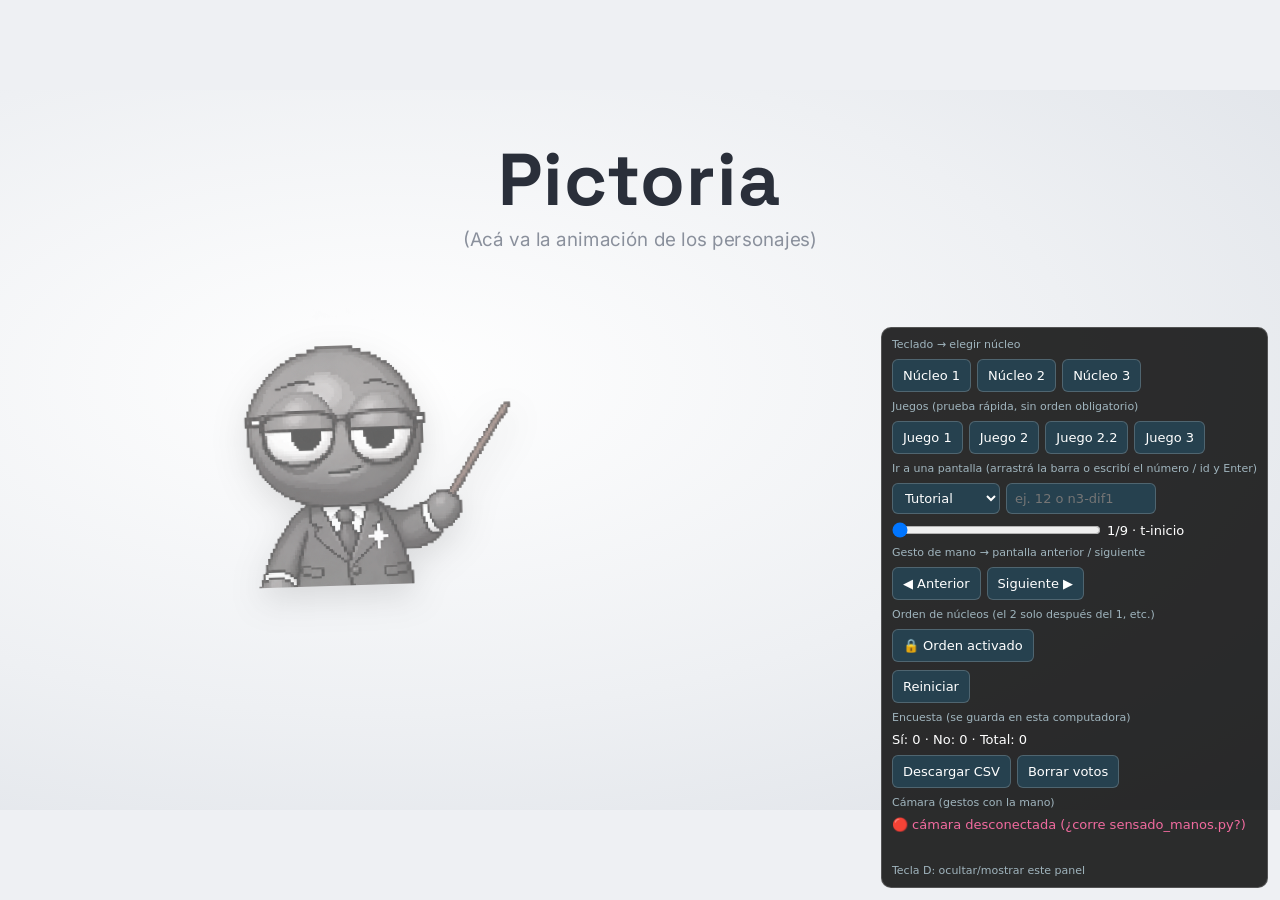
==== commit ea3e0d2a: "Interacción con los gestos, avisos unificados y ajustes de pantallas - Recorrer datos con los gestos" ====
--- a/index.html
+++ b/index.html
@@ -225,7 +225,8 @@
   if ((i > 0 && !n.sinStandby) || n.standby) pasos.push({ tipo: "standby", nucleo: i });
   pasos.push({ tipo: "nucleo", nucleo: i });
 });
-pasos.push({ tipo: "fin" });
+// sin pantalla final: al terminar el núcleo 3 se vuelve al principio (la espera del tutorial)
+// pasos.push({ tipo: "fin" });
 
 /* ============================================================
    ORQUESTADOR
@@ -341,14 +342,20 @@
   reiniciarInactividad();
 }
 
+/* Con los gestos (o las flechas) no se pasa a otro núcleo: a un núcleo se entra sólo con la tecla
+   de su memoria (irANucleo). Así el visitante tiene que insertar la memoria que corresponde. */
+function esNucleo(i) { return pasos[i] && pasos[i].tipo === "nucleo"; }
+
 function avanzarPaso() {
   if (ocupado) return;
   const siguiente = pasoActual + 1;
+  if (esNucleo(siguiente)) { avisar("Para seguir, insertá la memoria"); return; }
   irA(siguiente < pasos.length ? siguiente : 0);
 }
 
 function retrocederPaso() {
   if (ocupado || pasoActual === 0) return;
+  if (esNucleo(pasoActual - 1)) return;
   irA(pasoActual - 1);
 }
 
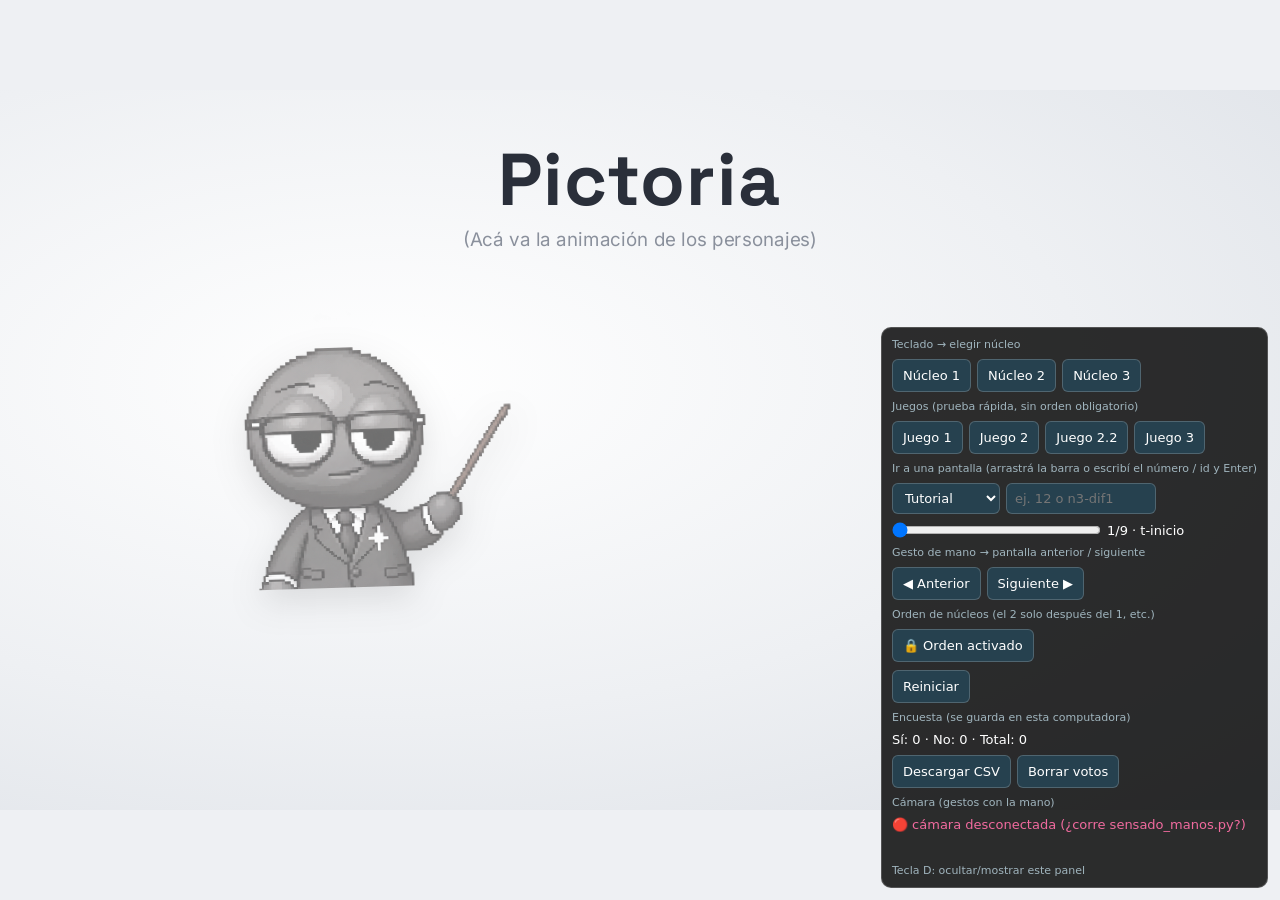
==== commit 291c3f15: "Cards de Adobe siempre desde la derecha y memoria equivocada con narrativa Co-Authored-By: Claude Op" ====
--- a/index.html
+++ b/index.html
@@ -55,6 +55,7 @@
   #error-memoria .icono-error { width: 12vmin; height: 12vmin; display: flex; align-items: center; justify-content: center;
     background: #FF2A2A; color: #fff; font-size: 7vmin; }
   #error-memoria .titulo-error { color: #fff; font-size: clamp(16px, 3vmin, 40px); line-height: 1.5; }
+  #error-memoria .relato-error { color: #c9c9d6; font-size: clamp(14px, 2.4vmin, 30px); line-height: 1.6; margin: 1.5vmin 0 2vmin; }
   #error-memoria .texto-error { color: #fff; font-size: clamp(14px, 2.6vmin, 34px); line-height: 1.7; }
 
   /* Pantalla de carga (dentro del velo): solo se ve si la página tarda en estar lista */
@@ -119,6 +120,7 @@
   <div class="tarjeta-error">
     <div class="icono-error">!</div>
     <p class="titulo-error">¡Esa no es la memoria correcta!</p>
+    <p class="relato-error"></p>
     <p class="texto-error"></p>
   </div>
 </div>
@@ -422,14 +424,31 @@
   });
 }
 
-/* Muestra "¡Esa no es la memoria correcta!" y qué memoria insertar; se va sola a los pocos segundos */
+/* Muestra qué memoria insertar, siguiendo la narrativa de la IA que crece; se va sola a los pocos segundos.
+   pedido: el núcleo de la memoria que insertó; esperado: el que le toca. */
+// adelantarse: según la etapa en la que está la IA (la que le toca)
+const RELATO_ADELANTARSE = [
+  "Sos una IA recién nacida: todavía estás en tus primeros días de vida.<br>Primero tenés que aprender a seguir reglas.",
+  "Todavía no aprendiste por tu cuenta.<br>Antes de crear imágenes, tenés que aprender de la experiencia.",
+  "¡Ya casi! Te falta una última etapa para convertirte en una IA que crea imágenes."
+];
 let temporizadorError = null;
-function mostrarErrorMemoria(esperado) {
+function mostrarErrorMemoria(esperado, pedido) {
   const caja = document.getElementById("error-memoria"), texto = caja.querySelector(".texto-error");
+  const titulo = caja.querySelector(".titulo-error"), relato = caja.querySelector(".relato-error");
   const n = CONFIG.nucleos[esperado];
   if (!n) {
-    texto.textContent = "Ya recorriste todas las memorias.";
+    titulo.textContent = "¡Ya terminaste tu evolución!";
+    relato.innerHTML = "Recorriste todas las etapas: ya sos una IA de última generación.";
+    texto.textContent = "";
+  } else if (pedido !== undefined && pedido < esperado) {
+    titulo.textContent = "¡Esa etapa ya la viviste!";
+    relato.innerHTML = "No se puede volver a ser una IA más chiquita: ahora te toca seguir creciendo.";
   } else {
+    titulo.textContent = "¡Todavía no!";
+    relato.innerHTML = RELATO_ADELANTARSE[esperado] || "Todavía no llegaste a esa etapa.";
+  }
+  if (n) {
     const m = n.memoria || { nombre: String(esperado + 1) };
     texto.innerHTML = `Insertá la memoria <span style="color:${m.hex || "#fff"}">${m.nombre}</span>` +
       (m.color ? `<br>color <span style="color:${m.hex}">${m.color}</span> en la ranura` : " en la ranura");
@@ -440,7 +459,7 @@
   clearTimeout(temporizadorError);
   temporizadorError = setTimeout(() => {
     caja.animate([{ opacity: 1 }, { opacity: 0 }], { duration: 300 }).onfinish = () => { caja.hidden = true; };
-  }, 4000);
+  }, 6000);   // un poco más que antes: ahora tiene más texto para leer
   reiniciarInactividad();
 }
 
@@ -454,7 +473,7 @@
   // Si eligió otro (adelantarse o volver a uno ya hecho), se le dice qué memoria insertar.
   if (CONFIG.ordenObligatorio) {
     const esperado = visitados.size ? Math.max(...visitados) + 1 : 0;
-    if (n !== esperado) { mostrarErrorMemoria(esperado); return; }
+    if (n !== esperado) { mostrarErrorMemoria(esperado, n); return; }
   }
   irA(indice);
 }
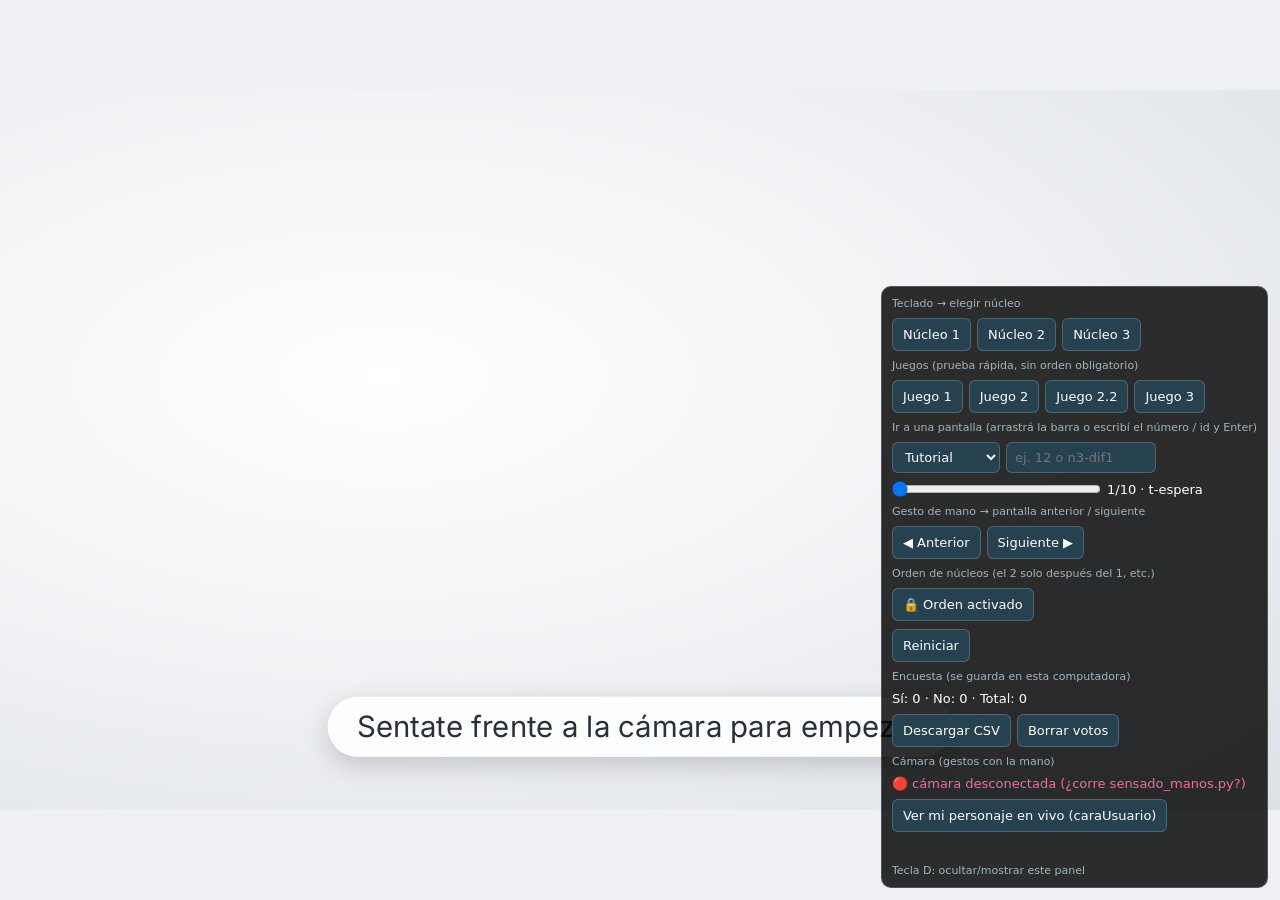
==== commit 139714eb: "Opción en el panel de la D para abrir la prueba de caraUsuario en vivo (encima del recorrido, se cie" ====
--- a/index.html
+++ b/index.html
@@ -88,6 +88,12 @@
     font-size: 13px; color: #fff; user-select: none;
   }
   #panel[hidden] { display: none; }
+  /* prueba de caraUsuario en vivo (se abre desde el panel; Escape o el botón la cierran) */
+  #prueba-cara { position: fixed; inset: 0; z-index: 900; background: #0b1024; }
+  #prueba-cara[hidden] { display: none; }
+  #prueba-cara iframe { width: 100%; height: 100%; border: 0; }
+  #prueba-cara button { position: absolute; top: 14px; right: 14px; z-index: 2; font: 600 15px system-ui, sans-serif; padding: 8px 16px;
+    border-radius: 999px; border: 2px solid #fff; background: rgba(255,255,255,.15); color: #fff; cursor: pointer; }
   #panel .fila { display: flex; gap: 6px; flex-wrap: wrap; }
   #panel button {
     font: inherit; color: #fff; background: #26414f; border: 1px solid #ffffff30; border-radius: 6px;
@@ -159,9 +165,12 @@
   </div>
   <div class="etq">Cámara (gestos con la mano)</div>
   <div id="estado-camara" class="etq" style="font-size:13px">⚪ buscando el sensado…</div>
+  <div class="fila"><button type="button" tabindex="-1" id="btn-prueba-cara">Ver mi personaje en vivo (caraUsuario)</button></div>
   <div id="estado"></div>
   <div class="etq">Tecla D: ocultar/mostrar este panel</div>
 </div>
+
+<div id="prueba-cara" hidden><button type="button" tabindex="-1" id="btn-cerrar-prueba">✕ Cerrar (Esc)</button><iframe title="Prueba de caraUsuario"></iframe></div>
 
 <script src="js/manos.js"></script>
 <script>
@@ -660,6 +669,20 @@
 /* ---------- Arranque ---------- */
 irA(0);
 window.focus();
+
+/* ---------- Panel: ver el personaje en vivo (pruebas/carausuario.html) ----------
+   Se abre encima de todo, sin cortar el recorrido; se carga al abrir y se descarga al cerrar (así no queda usando la cámara). */
+(function () {
+  const capa = document.getElementById("prueba-cara"), marco = capa.querySelector("iframe");
+  function abrir() { marco.src = "pruebas/carausuario.html"; capa.hidden = false; }
+  function cerrar() { capa.hidden = true; marco.src = "about:blank"; try { window.focus(); } catch (e) {} }
+  document.getElementById("btn-prueba-cara").addEventListener("click", abrir);
+  document.getElementById("btn-cerrar-prueba").addEventListener("click", cerrar);
+  window.addEventListener("keydown", (e) => { if (e.code === "Escape" && !capa.hidden) cerrar(); });
+  marco.addEventListener("load", () => {   // Escape también con el foco adentro de la prueba
+    try { marco.contentWindow.addEventListener("keydown", (e) => { if (e.code === "Escape") cerrar(); }); } catch (e) {}
+  });
+})();
 </script>
 </body>
 </html>
